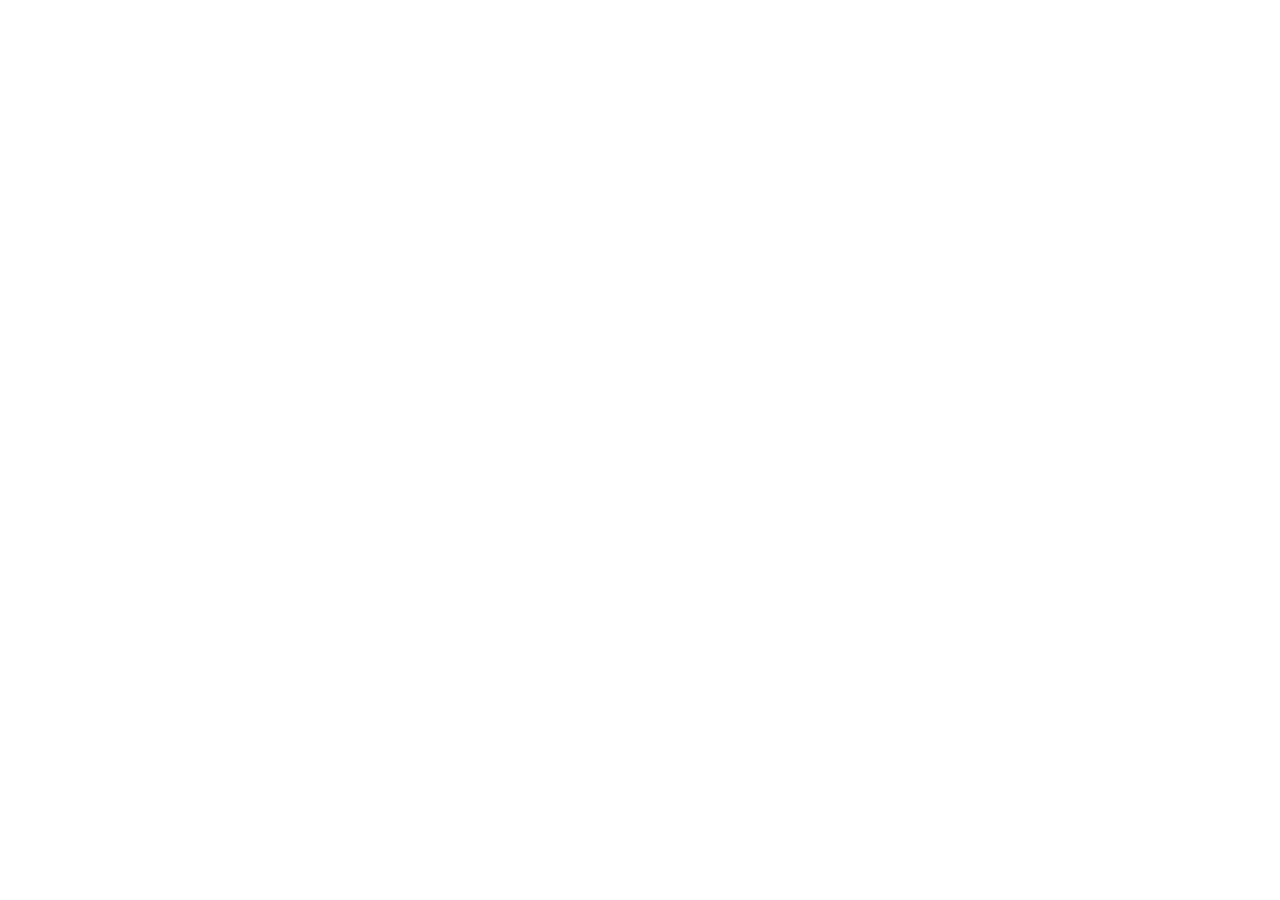
==== ultimate-tic-tac-toe/index.html @ a9bc5f4e "first commit of project-1" ====
<!DOCTYPE html>
<html lang="en">
<head>
  <meta charset="UTF-8">
  <meta http-equiv="X-UA-Compatible" content="IE=edge">
  <meta name="viewport" content="width=device-width, initial-scale=1.0">
  <title>Ultimate Tic Tac Toe</title>
</head>
<body>
  
</body>
</html>
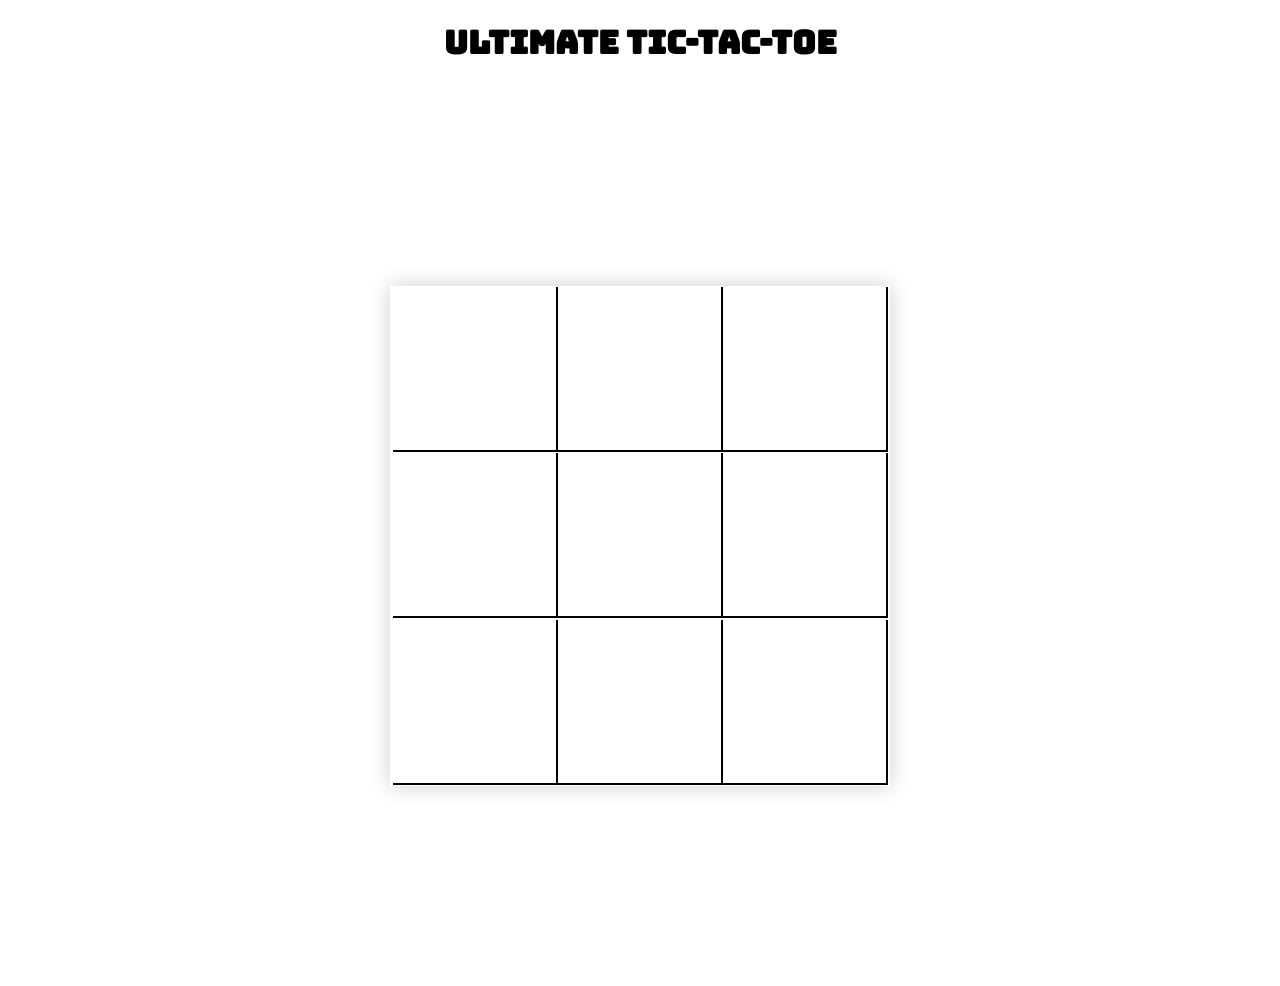
==== commit d6f5e242: "implemented generateGrid function with eventListener and assigned player1 and player2" ====
--- a/ultimate-tic-tac-toe/index.html
+++ b/ultimate-tic-tac-toe/index.html
@@ -4,9 +4,17 @@
   <meta charset="UTF-8">
   <meta http-equiv="X-UA-Compatible" content="IE=edge">
   <meta name="viewport" content="width=device-width, initial-scale=1.0">
+  <link rel="stylesheet" href="./styles/style.css">
+  <script defer src="./scripts/app.js"></script>
+  <link rel="preconnect" href="https://fonts.googleapis.com">
+  <link rel="preconnect" href="https://fonts.gstatic.com" crossorigin>
+  <link href="https://fonts.googleapis.com/css2?family=Bungee+Inline&display=swap" rel="stylesheet">
   <title>Ultimate Tic Tac Toe</title>
 </head>
 <body>
-  
+  <h1>ULTIMATE TIC-TAC-TOE</h1>
+  <div class="grid-wrapper">
+    <div class="grid"></div>
+  </div>  
 </body>
 </html>
--- a/ultimate-tic-tac-toe/styles/style.css
+++ b/ultimate-tic-tac-toe/styles/style.css
@@ -0,0 +1,40 @@
+* {
+  box-sizing: border-box;
+}
+
+body {
+  height: 100vh;
+  margin: 0;
+}
+
+h1 {
+  display: flex;
+  justify-content: center;
+  align-items: center;
+  font-family: 'Bungee Inline', cursive;
+}
+
+.grid-wrapper {
+  height: 100vh;
+  display: flex;
+  justify-content: center;
+  align-items: center;
+}
+.grid {
+  align-items: center;
+  box-shadow: 0 0 20px 0 rgba(0, 0, 0, 0.2);
+  display: flex;
+  flex-wrap: wrap;
+  height: 100%;
+  justify-content: center;
+  height: 500px;
+  width: 500px;
+}
+
+.grid div {
+  border: 2px black;
+  border-right-style: solid;
+  border-bottom-style: solid;
+  height: 33%;
+  width: 33%;
+}
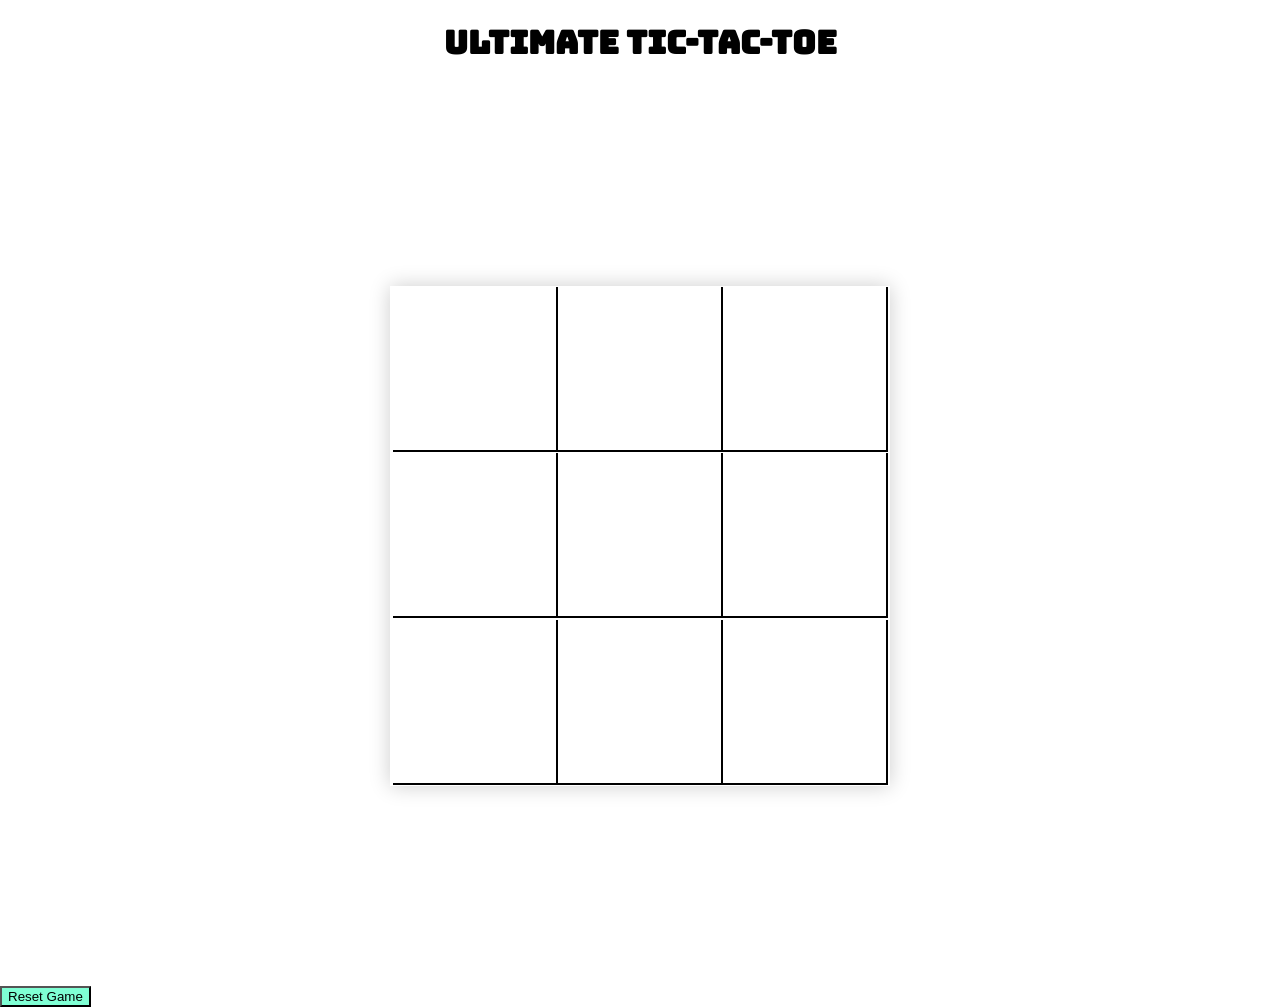
==== commit 17f2fcf6: "Added functions to determine the winner and draw logic" ====
--- a/ultimate-tic-tac-toe/index.html
+++ b/ultimate-tic-tac-toe/index.html
@@ -16,5 +16,6 @@
   <div class="grid-wrapper">
     <div class="grid"></div>
   </div>  
+  <button>Reset Game</button>
 </body>
 </html>
--- a/ultimate-tic-tac-toe/styles/style.css
+++ b/ultimate-tic-tac-toe/styles/style.css
@@ -38,3 +38,18 @@
   height: 33%;
   width: 33%;
 }
+.symbols {
+  font-size: 70px;
+  display: flex;
+  justify-content: center;
+  align-items: center;
+  font-family: 'Bungee Inline', cursive;
+
+}
+
+button{
+  display: flex;
+  background-color: aquamarine;
+  justify-content: center;
+  align-items: center;
+}
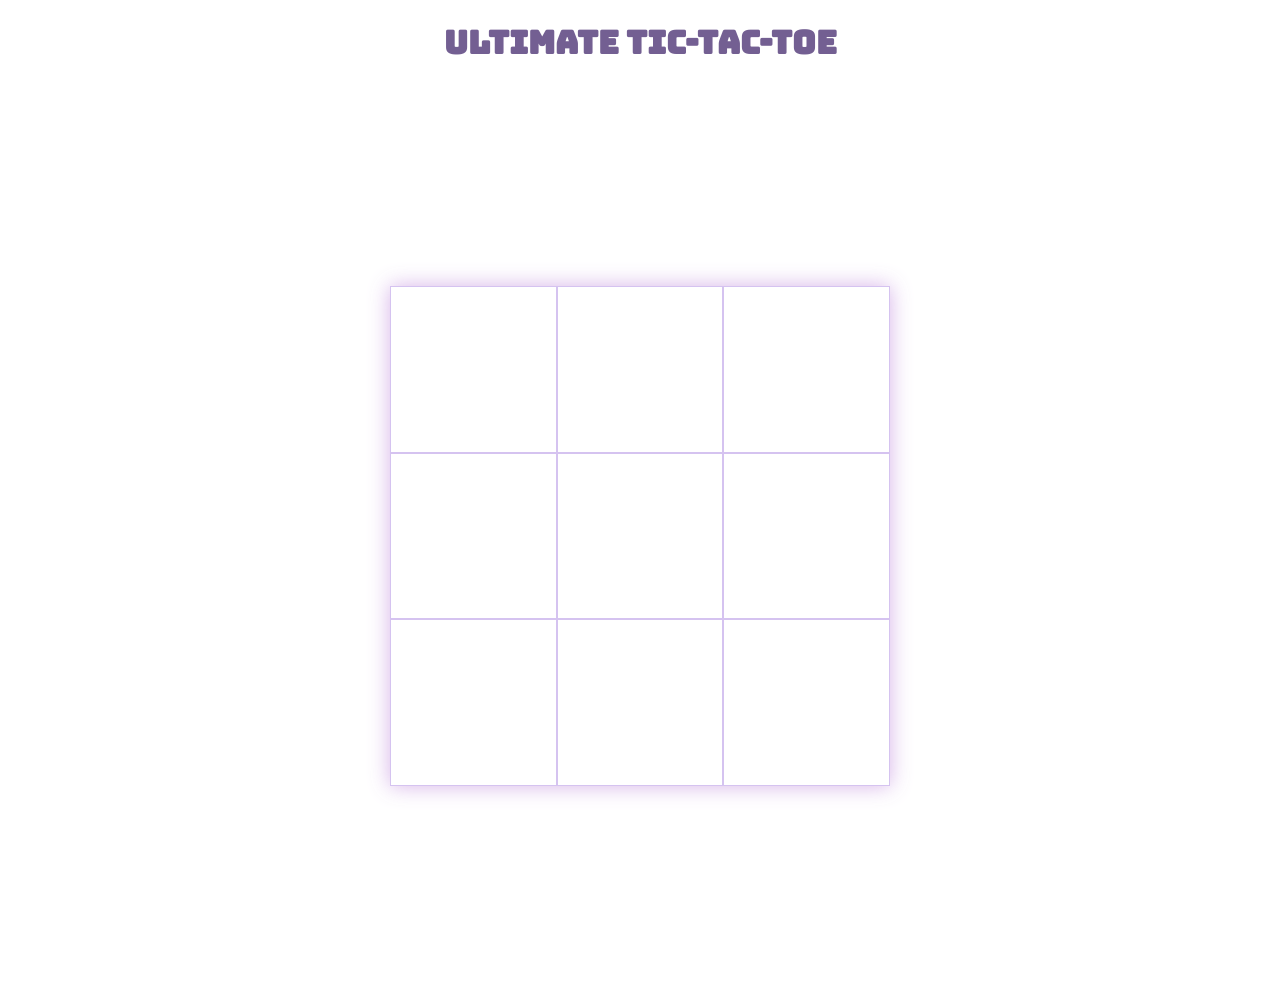
==== commit bacaa072: "Added a few notes onto app.js, styled the grid a bit more with some colour and altered the border" ====
--- a/ultimate-tic-tac-toe/index.html
+++ b/ultimate-tic-tac-toe/index.html
@@ -15,7 +15,6 @@
   <h1>ULTIMATE TIC-TAC-TOE</h1>
   <div class="grid-wrapper">
     <div class="grid"></div>
-  </div>  
-  <button>Reset Game</button>
+  </div> 
 </body>
 </html>
--- a/ultimate-tic-tac-toe/styles/style.css
+++ b/ultimate-tic-tac-toe/styles/style.css
@@ -12,6 +12,7 @@
   justify-content: center;
   align-items: center;
   font-family: 'Bungee Inline', cursive;
+  color: #270757a5;
 }
 
 .grid-wrapper {
@@ -22,21 +23,21 @@
 }
 .grid {
   align-items: center;
-  box-shadow: 0 0 20px 0 rgba(0, 0, 0, 0.2);
+  box-shadow: 0 0 20px 0 rgba(207, 166, 228, 0.864);
   display: flex;
   flex-wrap: wrap;
-  height: 100%;
+  height: 80%;
   justify-content: center;
   height: 500px;
   width: 500px;
 }
 
 .grid div {
-  border: 2px black;
-  border-right-style: solid;
-  border-bottom-style: solid;
-  height: 33%;
-  width: 33%;
+  flex-wrap: wrap;
+  border: 1px solid #d5c3f0;
+  flex-grow: 1;
+  height: 33.33%;
+  width: 33.33%;
 }
 .symbols {
   font-size: 70px;
@@ -44,12 +45,10 @@
   justify-content: center;
   align-items: center;
   font-family: 'Bungee Inline', cursive;
+  color: #270757a5;
 
 }
-
 button{
   display: flex;
   background-color: aquamarine;
-  justify-content: center;
-  align-items: center;
 }
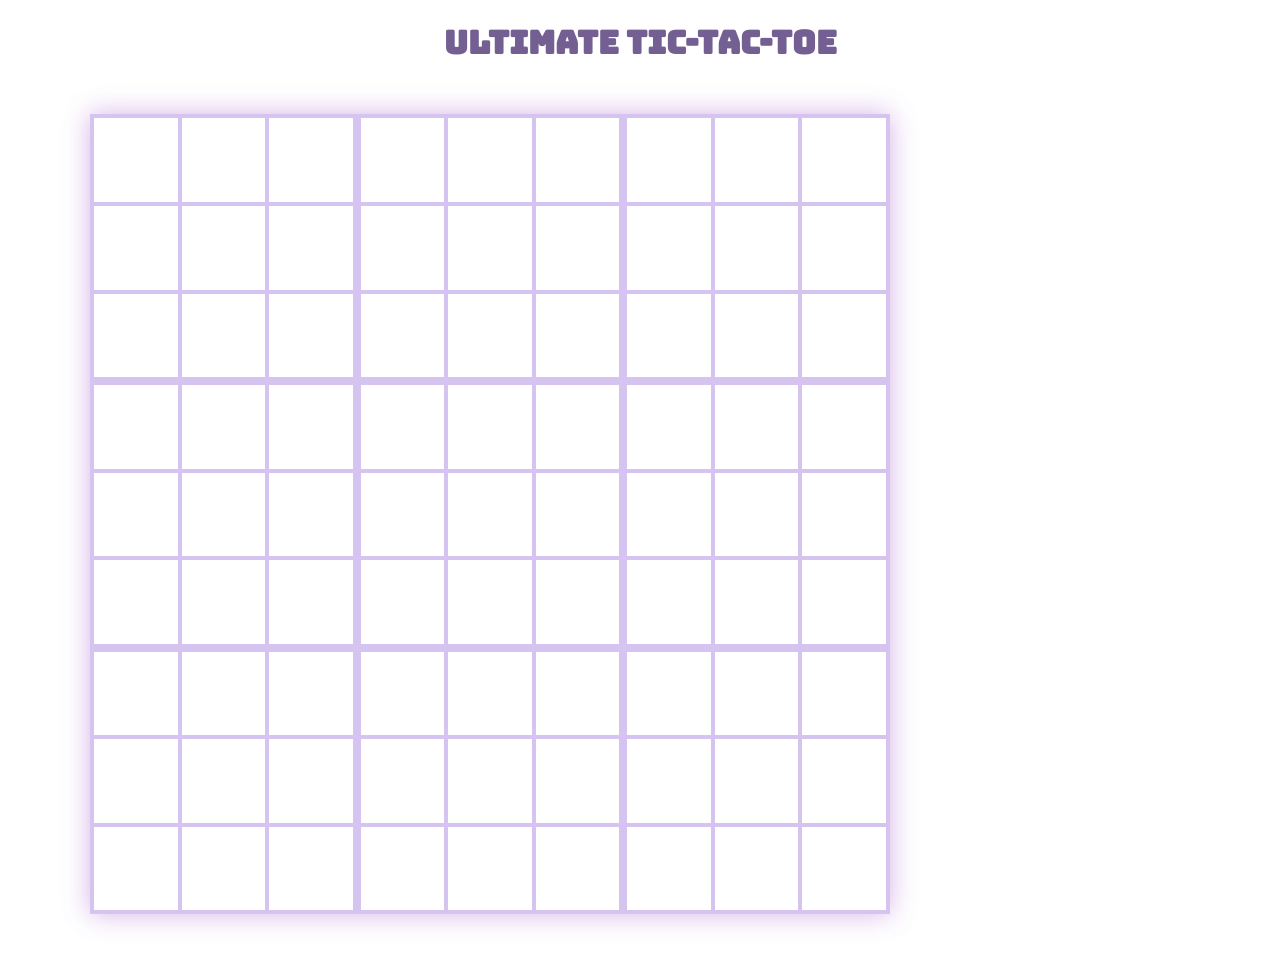
==== commit a690ddc4: "Refactored generateGrid function and started a playGame function, setting up wider ultimate game log" ====
--- a/ultimate-tic-tac-toe/index.html
+++ b/ultimate-tic-tac-toe/index.html
@@ -14,7 +14,8 @@
 <body>
   <h1>ULTIMATE TIC-TAC-TOE</h1>
   <div class="grid-wrapper">
-    <div class="grid"></div>
+    <div class="bigGrid"></div>
+    <div class="weeGrid"></div>
   </div> 
 </body>
 </html>
--- a/ultimate-tic-tac-toe/styles/style.css
+++ b/ultimate-tic-tac-toe/styles/style.css
@@ -13,34 +13,59 @@
   align-items: center;
   font-family: 'Bungee Inline', cursive;
   color: #270757a5;
+  margin-bottom: 0;
 }
 
 .grid-wrapper {
   height: 100vh;
   display: flex;
+  flex-wrap: wrap;
   justify-content: center;
   align-items: center;
 }
-.grid {
+
+.bigGrid {
   align-items: center;
-  box-shadow: 0 0 20px 0 rgba(207, 166, 228, 0.864);
   display: flex;
   flex-wrap: wrap;
-  height: 80%;
   justify-content: center;
-  height: 500px;
-  width: 500px;
+  box-shadow: 0 0 25px 0 rgba(207, 166, 228, 0.864);  
+  height: 100%;  
+  height: 800px;
+  width: 800px;
 }
 
-.grid div {
+.bigGrid div {
+  display: flex;
   flex-wrap: wrap;
-  border: 1px solid #d5c3f0;
+  border: 2px solid #d5c3f0;
   flex-grow: 1;
   height: 33.33%;
   width: 33.33%;
 }
+
+.weeGrid{
+  align-items: center;
+  display: flex;
+  flex-wrap: wrap;
+  justify-content: center;
+  height: 100%;  
+  height: 300px;
+  width: 300px;
+}
+
+.weeGrid div {
+  display: flex;
+  flex-wrap: wrap;
+  border: 1px solid #d5c3f0;
+  flex-grow: 1;
+  height: 15%;
+  width: 15%;
+
+}
+
 .symbols {
-  font-size: 70px;
+  font-size: 30px;
   display: flex;
   justify-content: center;
   align-items: center;
@@ -48,7 +73,14 @@
   color: #270757a5;
 
 }
-button{
+
+/* .bigGridWinSymbol {
+  font-size: 70px;
   display: flex;
-  background-color: aquamarine;
-}+  justify-content: center;
+  align-items: center;
+  font-family: 'Bungee Inline', cursive;
+  color: #270757a5;
+} */
+
+
